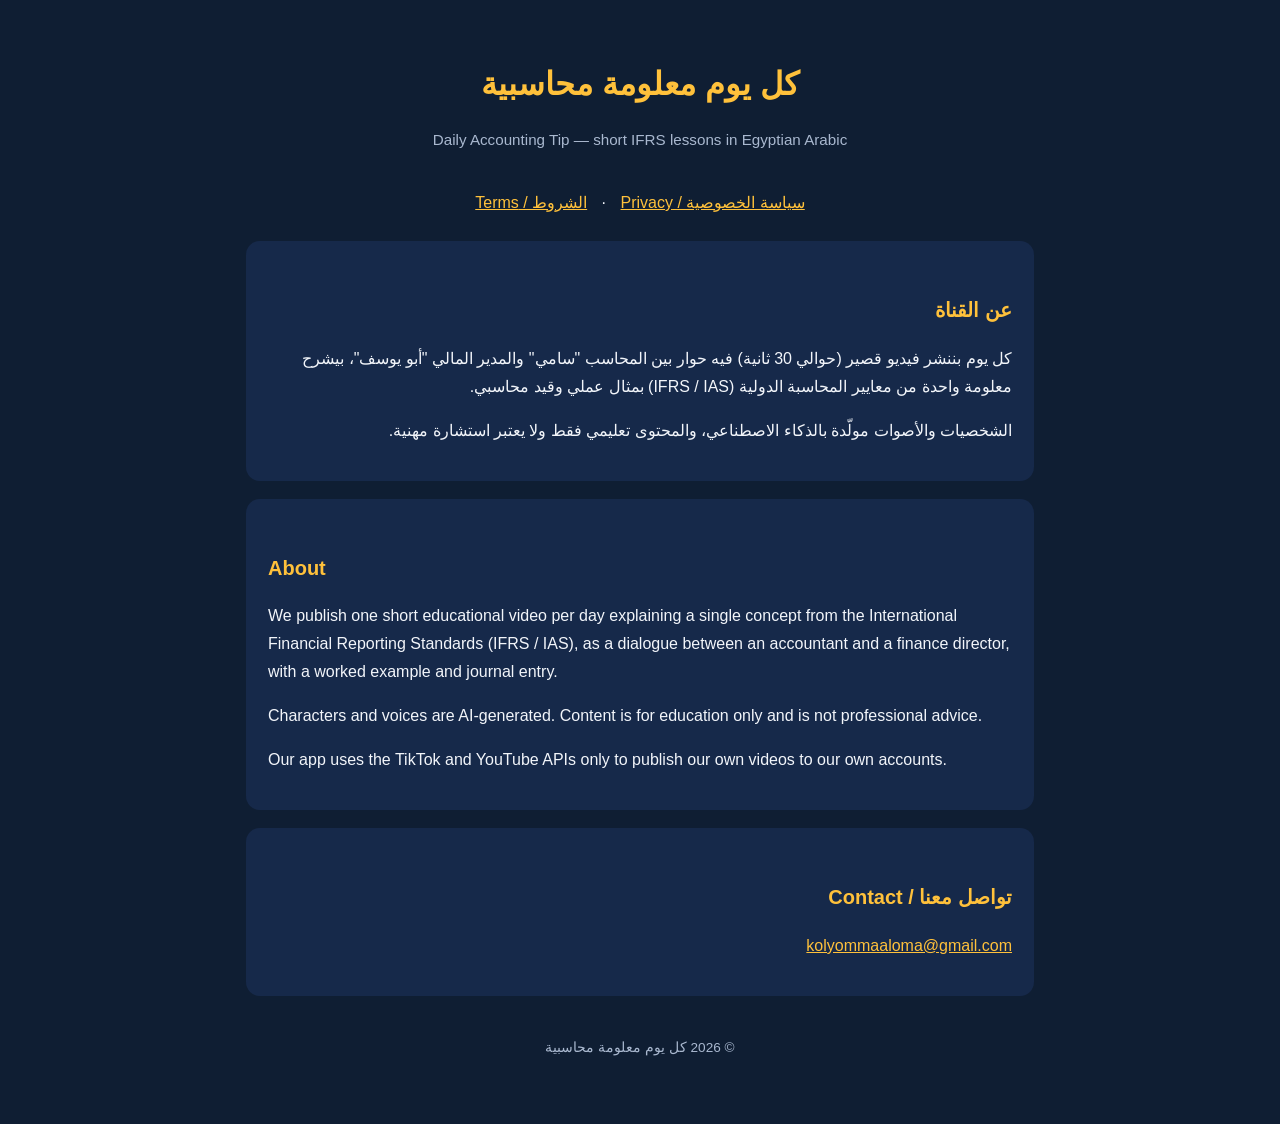
==== index.html @ 86faed74 "Channel site with privacy policy and terms Co-Authored-By: Claude Opus 5.5 <noreply@anthropic.com>" ====
<!doctype html>
<html lang="ar" dir="rtl">
<head>
  <meta charset="utf-8">
  <meta name="viewport" content="width=device-width, initial-scale=1">
  <title>كل يوم معلومة محاسبية | Daily Accounting Tip</title>
  <meta name="description" content="فيديوهات قصيرة يومية تشرح معايير المحاسبة الدولية IFRS بالعامية المصرية.">
  <link rel="stylesheet" href="style.css">
</head>
<body>
<main>
  <header>
    <h1>كل يوم معلومة محاسبية</h1>
    <p class="muted">Daily Accounting Tip — short IFRS lessons in Egyptian Arabic</p>
  </header>
  <nav><a href="privacy.html">سياسة الخصوصية / Privacy</a> · <a href="terms.html">الشروط / Terms</a></nav>

  <section class="card ar">
    <h2>عن القناة</h2>
    <p>كل يوم بننشر فيديو قصير (حوالي 30 ثانية) فيه حوار بين المحاسب "سامي" والمدير المالي "أبو يوسف"، بيشرح معلومة واحدة من معايير المحاسبة الدولية (IFRS / IAS) بمثال عملي وقيد محاسبي.</p>
    <p>الشخصيات والأصوات مولّدة بالذكاء الاصطناعي، والمحتوى تعليمي فقط ولا يعتبر استشارة مهنية.</p>
  </section>

  <section class="card en">
    <h2>About</h2>
    <p>We publish one short educational video per day explaining a single concept from the International Financial Reporting Standards (IFRS / IAS), as a dialogue between an accountant and a finance director, with a worked example and journal entry.</p>
    <p>Characters and voices are AI-generated. Content is for education only and is not professional advice.</p>
    <p>Our app uses the TikTok and YouTube APIs only to publish our own videos to our own accounts.</p>
  </section>

  <section class="card ar">
    <h2>تواصل معنا / Contact</h2>
    <p><a href="mailto:kolyommaaloma@gmail.com">kolyommaaloma@gmail.com</a></p>
  </section>

  <footer>© 2026 كل يوم معلومة محاسبية</footer>
</main>
</body>
</html>
---- style.css ----
:root {
  --bg: #0f1e33;
  --card: #16294a;
  --text: #f2f5fa;
  --muted: #a9b8cf;
  --gold: #ffc13b;
}
* { box-sizing: border-box; }
body {
  margin: 0;
  background: var(--bg);
  color: var(--text);
  font-family: "Segoe UI", Tahoma, "Noto Naskh Arabic", Arial, sans-serif;
  line-height: 1.75;
}
main { max-width: 820px; margin: 0 auto; padding: 32px 16px 64px; }
header { text-align: center; padding: 24px 0 8px; }
h1 { color: var(--gold); margin: 0 0 8px; font-size: 2rem; }
h2 { color: var(--gold); margin-top: 32px; font-size: 1.25rem; }
p, li { color: var(--text); }
.muted { color: var(--muted); font-size: .95rem; }
.card { background: var(--card); border-radius: 14px; padding: 20px 22px; margin: 18px 0; }
a { color: var(--gold); }
nav { text-align: center; margin: 12px 0 24px; }
nav a { margin: 0 10px; }
.en { direction: ltr; text-align: left; }
.ar { direction: rtl; text-align: right; }
hr { border: none; border-top: 1px solid #2a3f63; margin: 32px 0; }
footer { text-align: center; color: var(--muted); font-size: .85rem; margin-top: 40px; }
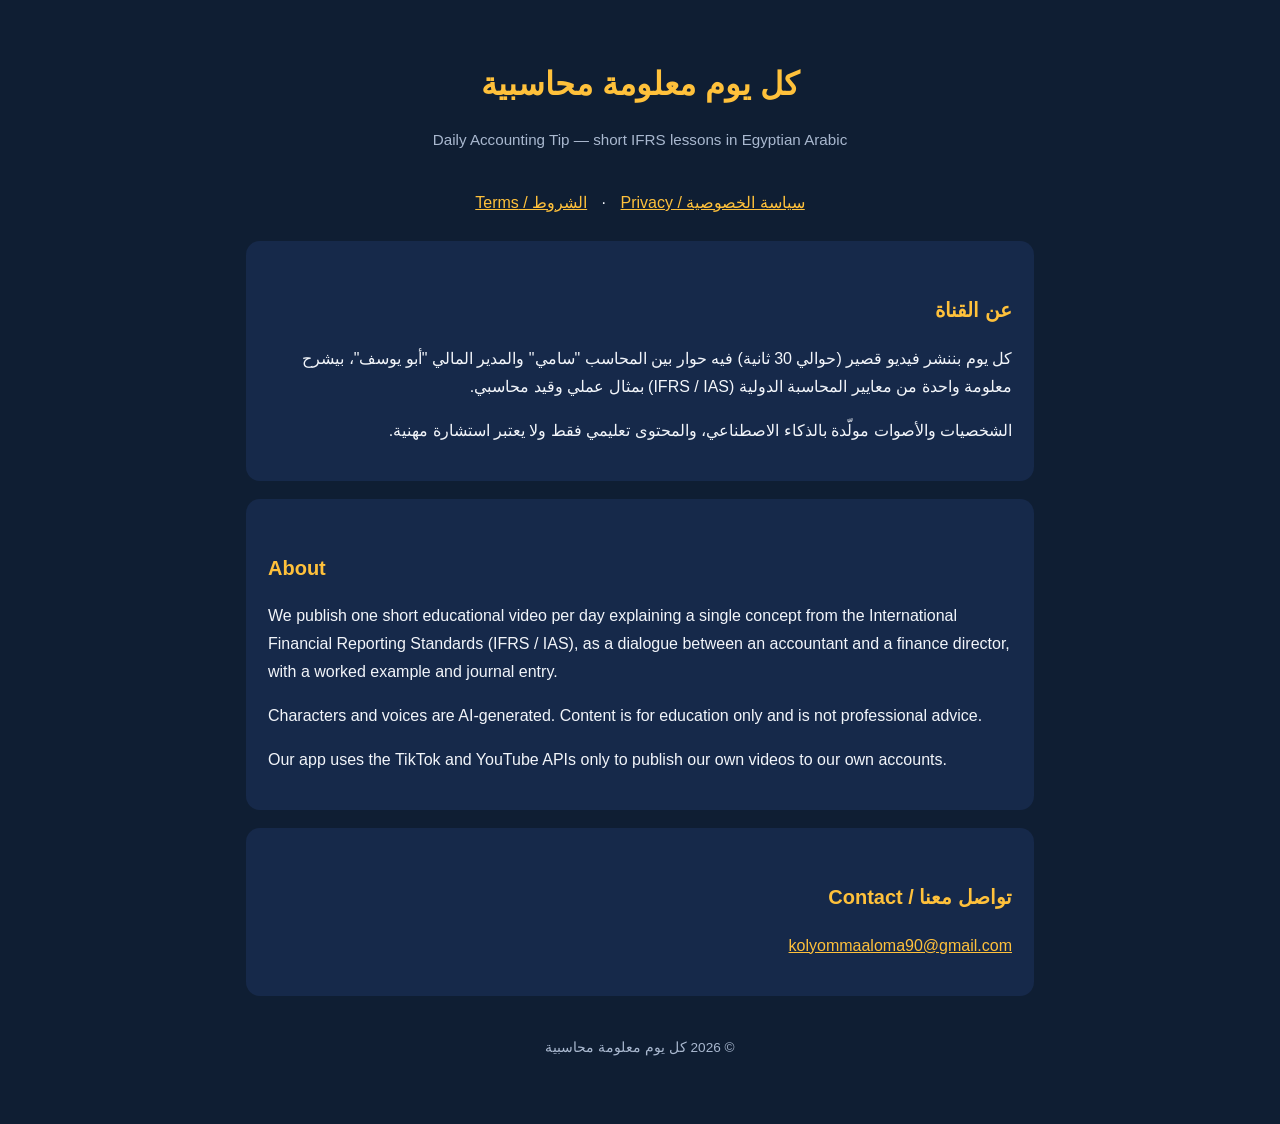
==== commit f92cfa38: "Update contact email Co-Authored-By: Claude Opus 5.5 <noreply@anthropic.com>" ====
--- a/index.html
+++ b/index.html
@@ -30,7 +30,7 @@
 
   <section class="card ar">
     <h2>تواصل معنا / Contact</h2>
-    <p><a href="mailto:kolyommaaloma@gmail.com">kolyommaaloma@gmail.com</a></p>
+    <p><a href="mailto:kolyommaaloma90@gmail.com">kolyommaaloma90@gmail.com</a></p>
   </section>
 
   <footer>© 2026 كل يوم معلومة محاسبية</footer>
